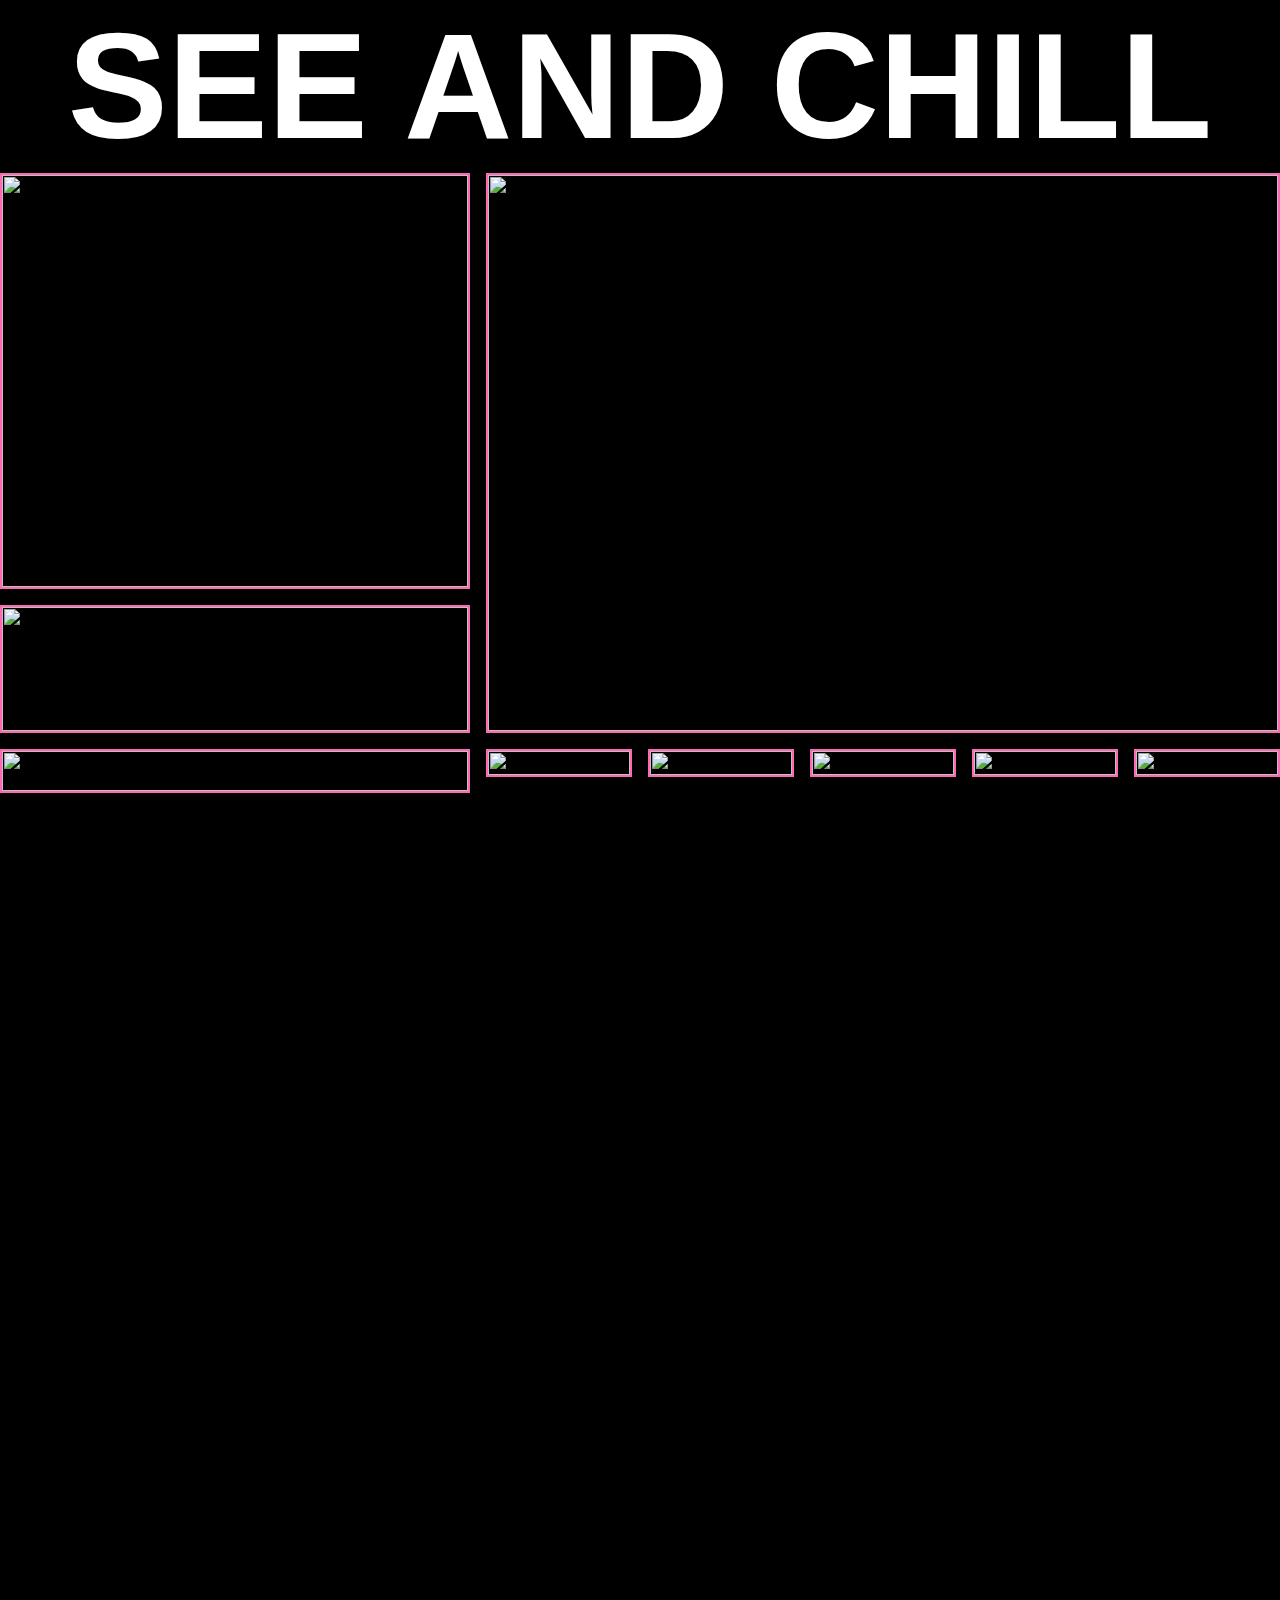
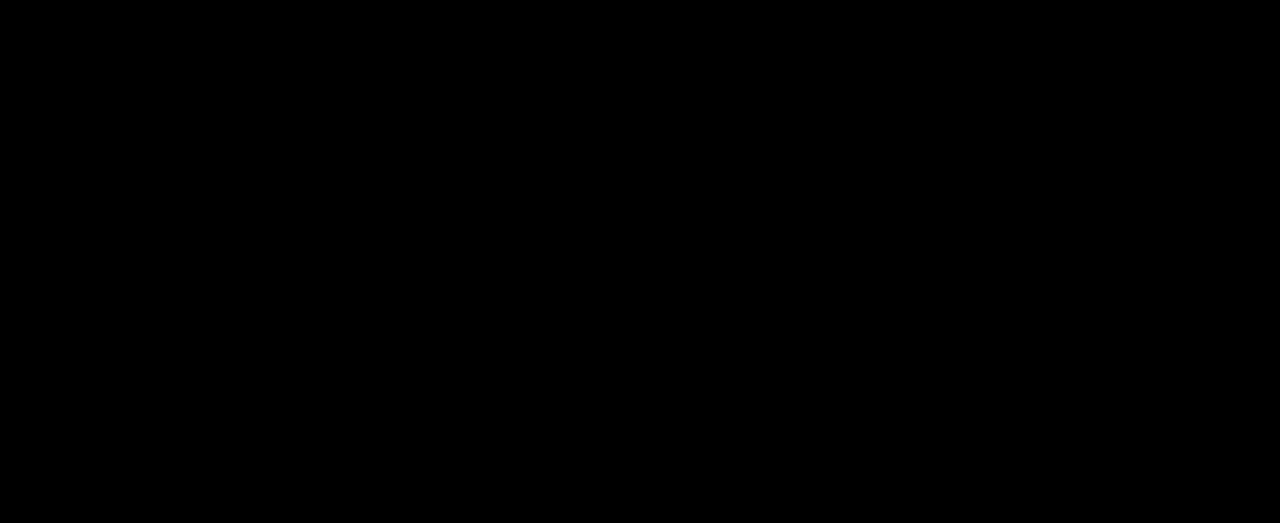
==== docs/3DImages.html @ 2790fe68 "upadted" ====
<!DOCTYPE html>
<html lang="en">
<head>
    <meta charset="UTF-8">
    <meta name="viewport" content="width=device-width, initial-scale=1.0">
    <link rel="stylesheet" href="3DImageStyle.css">
    <title>3DImages</title>
</head>

<body>
        <h1 class="ImagesTitleText">
                SEE AND CHILL
        </h1>

    <div class="container2">
        <div class="gallery">
                <img src="../FinalWebsite/imagesForChill/3dWork1.jpeg" class="img im-1">
                <img src="../FinalWebsite/imagesForChill/3dWork2.jpeg" class="img im-2">
                <img src="../FinalWebsite/imagesForChill/3dWork3.jpeg" class="img im-3">
                <img src="../FinalWebsite/imagesForChill/3dWork4.jpeg" class="img im-4">
                <img src="../FinalWebsite/imagesForChill/3dWork5.jpeg" class="img im-5">
                <img src="../FinalWebsite/imagesForChill/3dWork6.jpeg" class="img im-6">
                <img src="../FinalWebsite/imagesForChill/3dWork7.jpeg" class="img im-7">
                <img src="../FinalWebsite/imagesForChill/3dWork8.jpeg" class="img im-8">
                <img src="../FinalWebsite/imagesForChill/3dWork9.jpeg" class="img im-9">
        </div>
    </div>

    <a href=".">
            <div class="BacktoHomepage"></div>
    </div>

</body>

</html>
---- docs/3DImageStyle.css ----
*
{
    margin: 0;
    padding: 0;
    box-sizing: border-box;
    background-color: #000000;
}

.ImagesTitleText
{
    color: white;
    background-color: #000000;
    position: relative;
    text-align: center;
    font-family: Helvetica, sans-serif;
    font-size: 150px;
}

.container2
{
    width: 100%;
    height: 100vh;
}

.gallery
{
    display: grid;
    grid-template-columns: repeat(8, minmax(10px, 1fr));
    grid-template-rows: repeat(4, 10vw);
    grid-gap: 16px;
    background-color: #000000;
}

.img 
{
    width: 100%;
    height: 100%;
    object-fit: cover;
    border: 2px hotpink solid;
}

.im-1
{
    grid-column: 1 / 4;
    grid-row: 1 / 4;
}

.im-2
{
    grid-column: 4 / 9;
    grid-row: 1 / 5;
}

.im-3
{
    grid-column: 1 / 4;
    grid-row: 5 / 4;
}

.im-4
{
    grid-column: 1 / 4;
    grid-row: 7 / 5;
}

.BacktoHomepage
{
    display: flex;
    justify-content: center;
    align-items: center;
    position: relative;

    background-image: url(../FinalWebsite/images/Planet3.gif);
    background-color: #000000;
    background-position: center;
    background-size: cover;

    width: 250px;
    height: 250px;
    left: 725px;
    top: 800px;
}
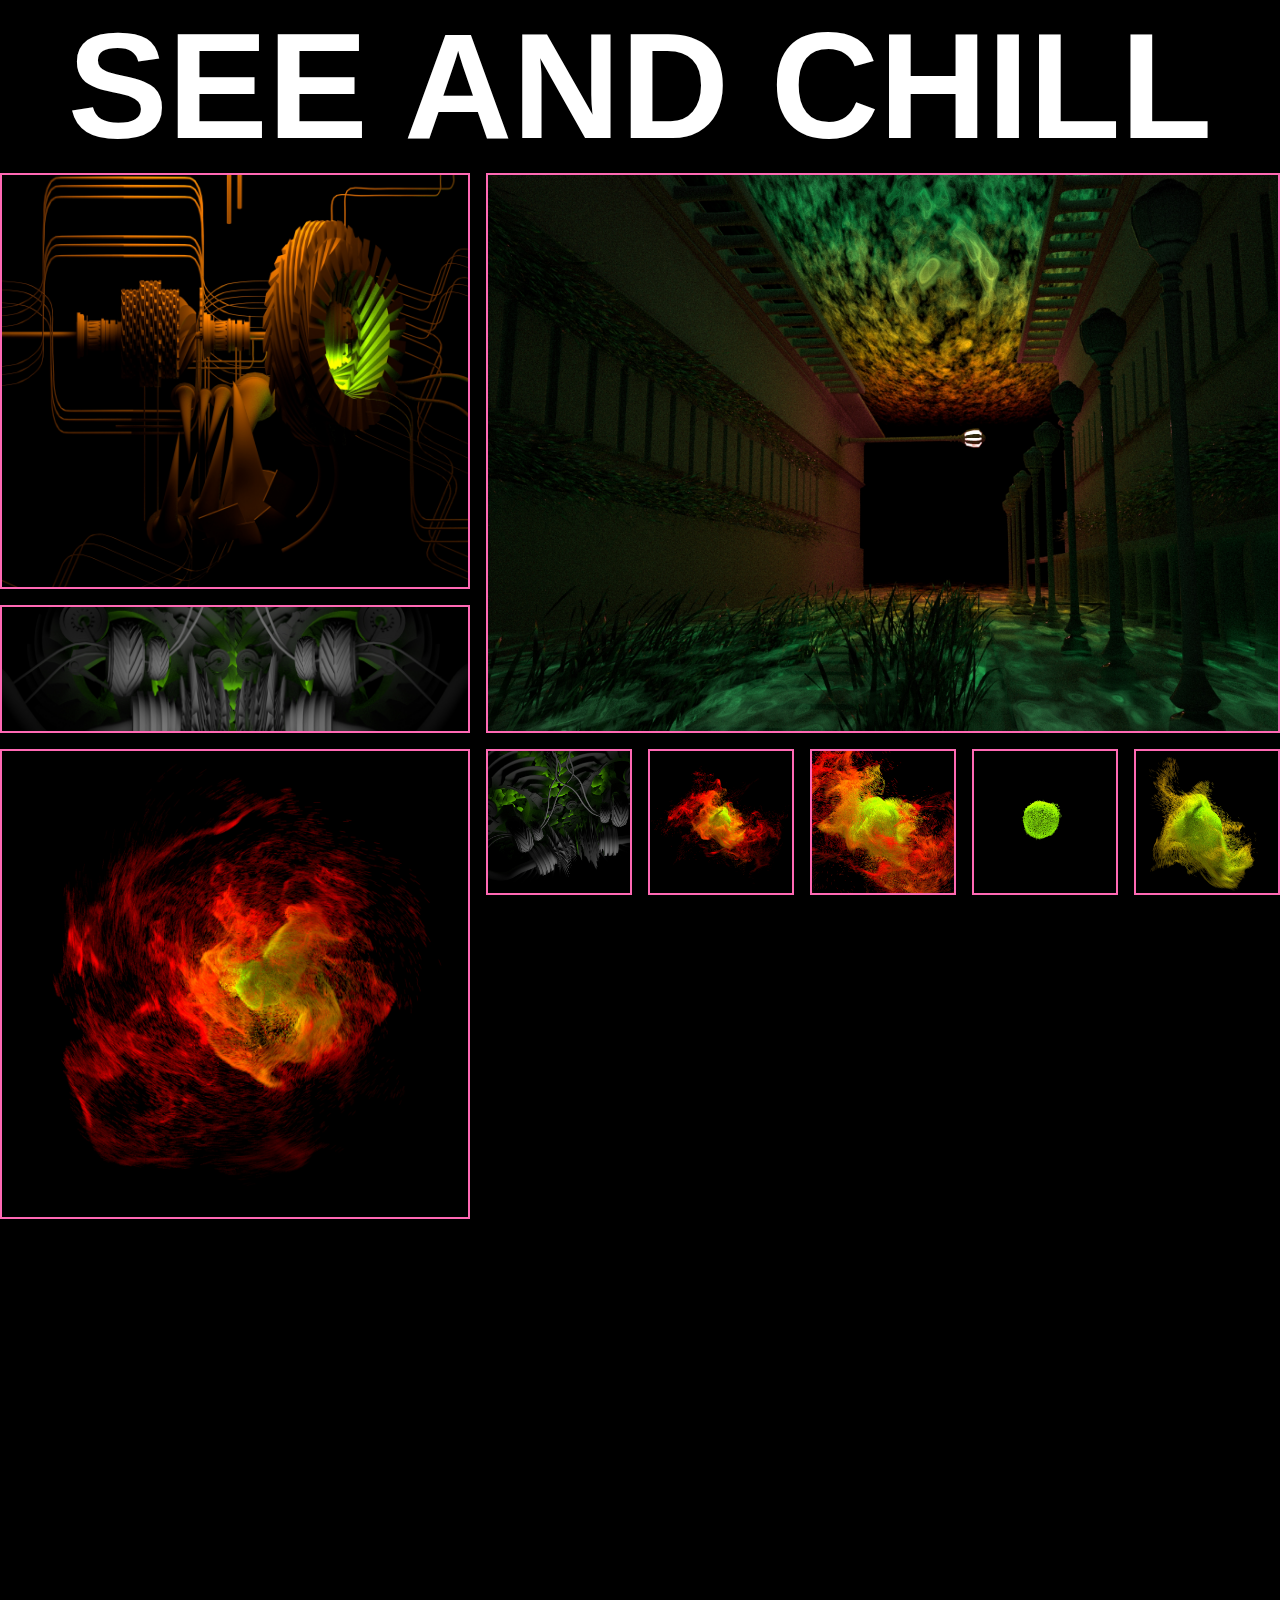
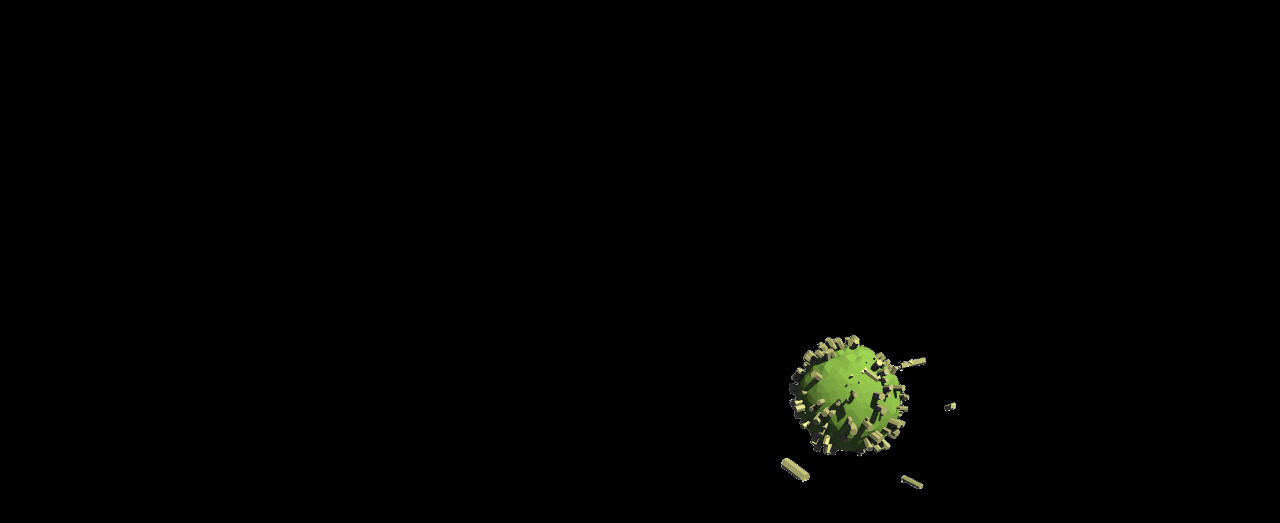
==== commit fb99db87: "updated" ====
--- a/docs/3DImages.html
+++ b/docs/3DImages.html
@@ -14,15 +14,15 @@
 
     <div class="container2">
         <div class="gallery">
-                <img src="../FinalWebsite/imagesForChill/3dWork1.jpeg" class="img im-1">
-                <img src="../FinalWebsite/imagesForChill/3dWork2.jpeg" class="img im-2">
-                <img src="../FinalWebsite/imagesForChill/3dWork3.jpeg" class="img im-3">
-                <img src="../FinalWebsite/imagesForChill/3dWork4.jpeg" class="img im-4">
-                <img src="../FinalWebsite/imagesForChill/3dWork5.jpeg" class="img im-5">
-                <img src="../FinalWebsite/imagesForChill/3dWork6.jpeg" class="img im-6">
-                <img src="../FinalWebsite/imagesForChill/3dWork7.jpeg" class="img im-7">
-                <img src="../FinalWebsite/imagesForChill/3dWork8.jpeg" class="img im-8">
-                <img src="../FinalWebsite/imagesForChill/3dWork9.jpeg" class="img im-9">
+                <img src="imagesForChill/3dWork1.jpeg" class="img im-1">
+                <img src="imagesForChill/3dWork2.jpeg" class="img im-2">
+                <img src="imagesForChill/3dWork3.jpeg" class="img im-3">
+                <img src="imagesForChill/3dWork4.jpeg" class="img im-4">
+                <img src="imagesForChill/3dWork5.jpeg" class="img im-5">
+                <img src="imagesForChill/3dWork6.jpeg" class="img im-6">
+                <img src="imagesForChill/3dWork7.jpeg" class="img im-7">
+                <img src="imagesForChill/3dWork8.jpeg" class="img im-8">
+                <img src="imagesForChill/3dWork9.jpeg" class="img im-9">
         </div>
     </div>
 
--- a/docs/3DImageStyle.css
+++ b/docs/3DImageStyle.css
@@ -70,7 +70,7 @@
     align-items: center;
     position: relative;
 
-    background-image: url(../FinalWebsite/images/Planet3.gif);
+    background-image: url(images/Planet3.gif);
     background-color: #000000;
     background-position: center;
     background-size: cover;
